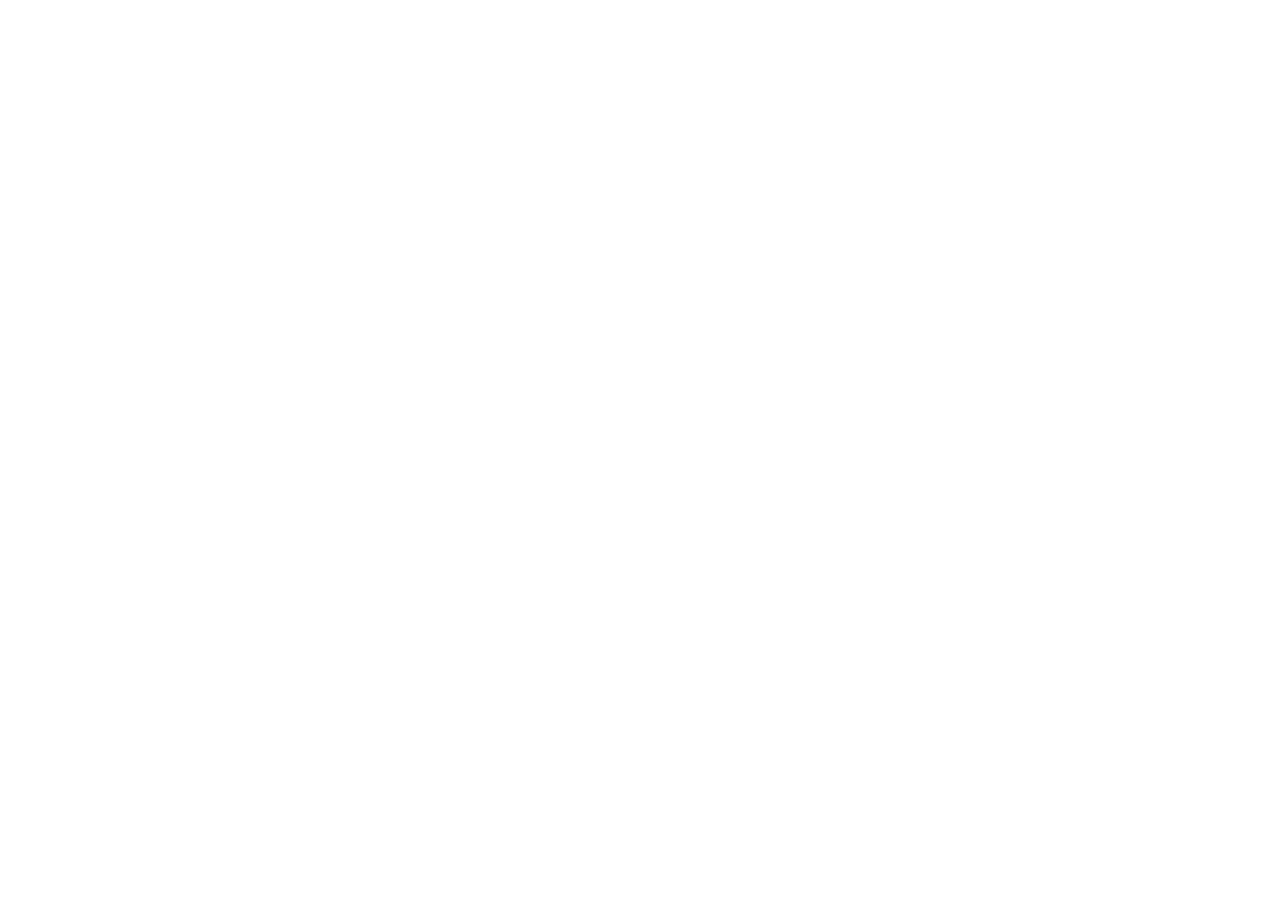
==== images/rings.html @ 184e748f "second commit" ====
<!DOCTYPE html>
<html lang="en">
<head>
  <meta charset="UTF-8">
  <meta http-equiv="X-UA-Compatible" content="IE=edge">
  <meta name="viewport" content="width=device-width, initial-scale=1.0">
  <title>HIMI's-RINGS</title>
</head>
<body>
  <section id="showcase">

  </section>
</body>
</html>
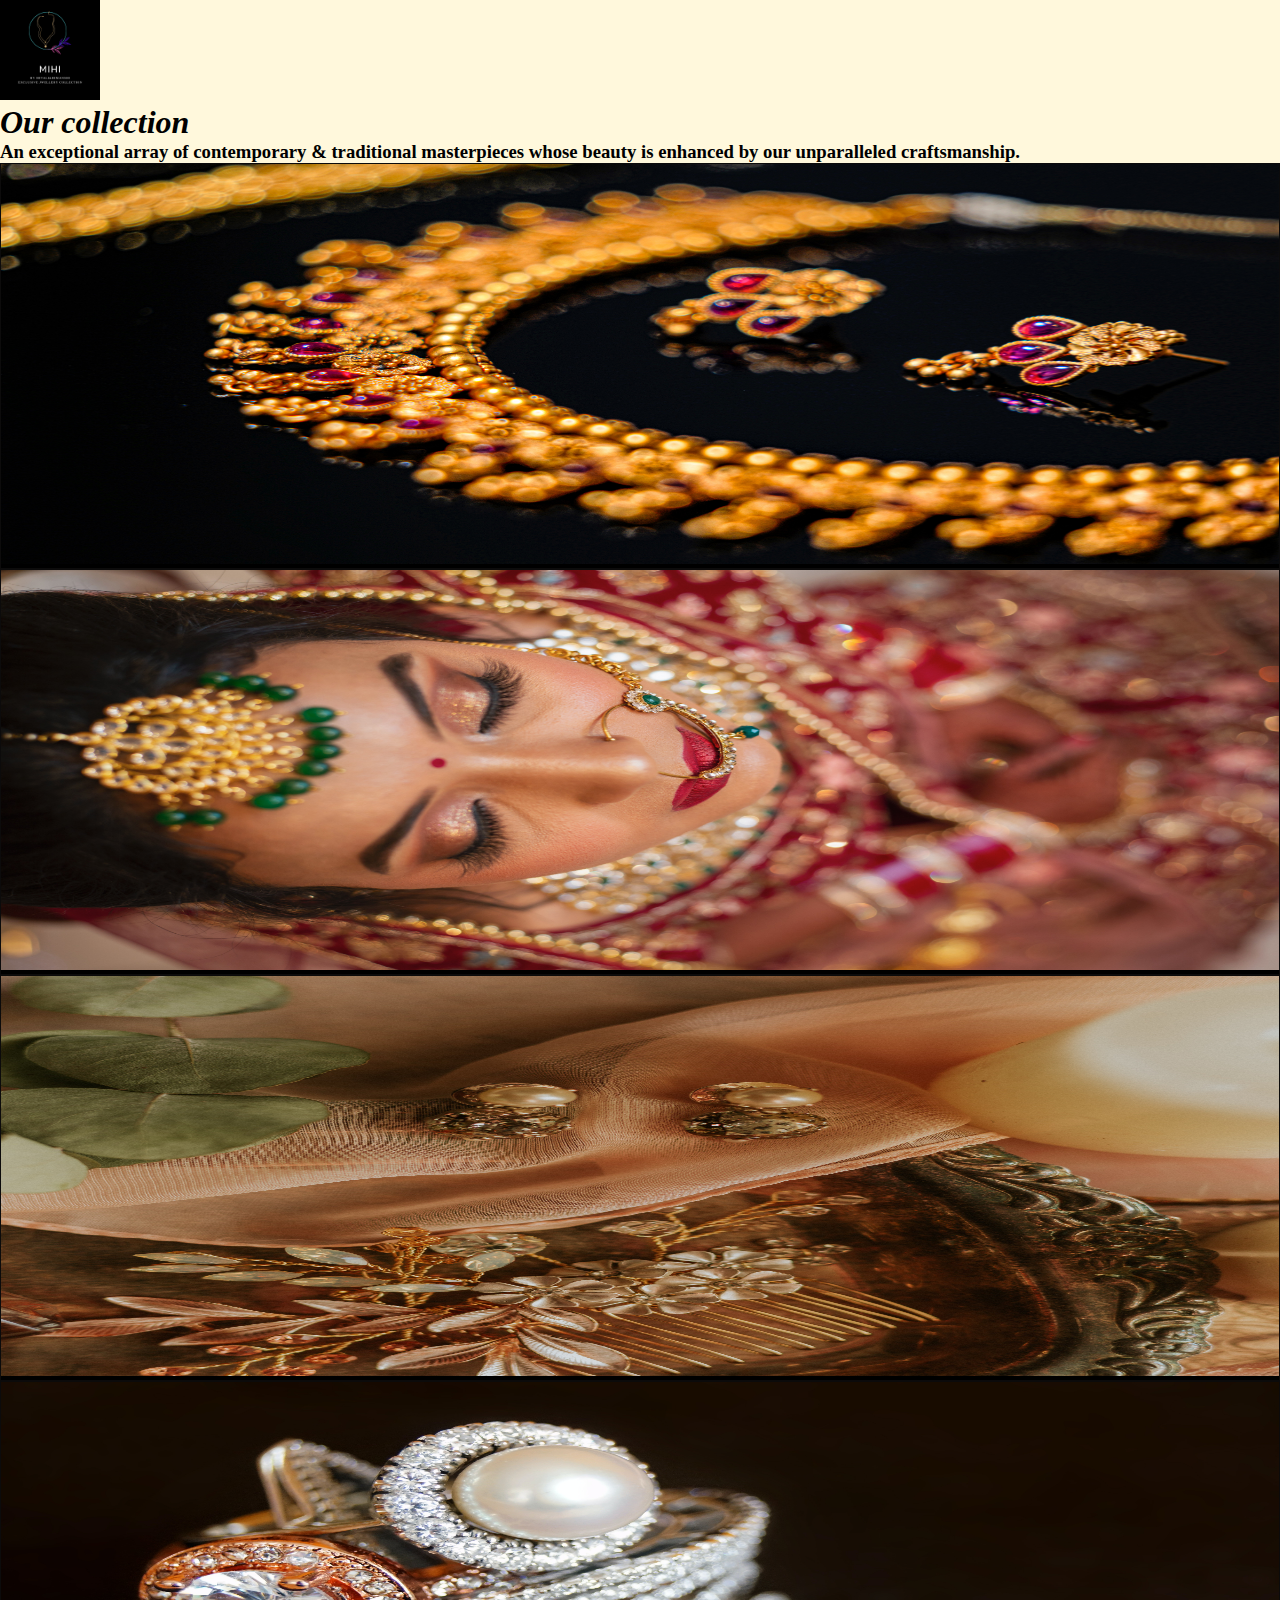
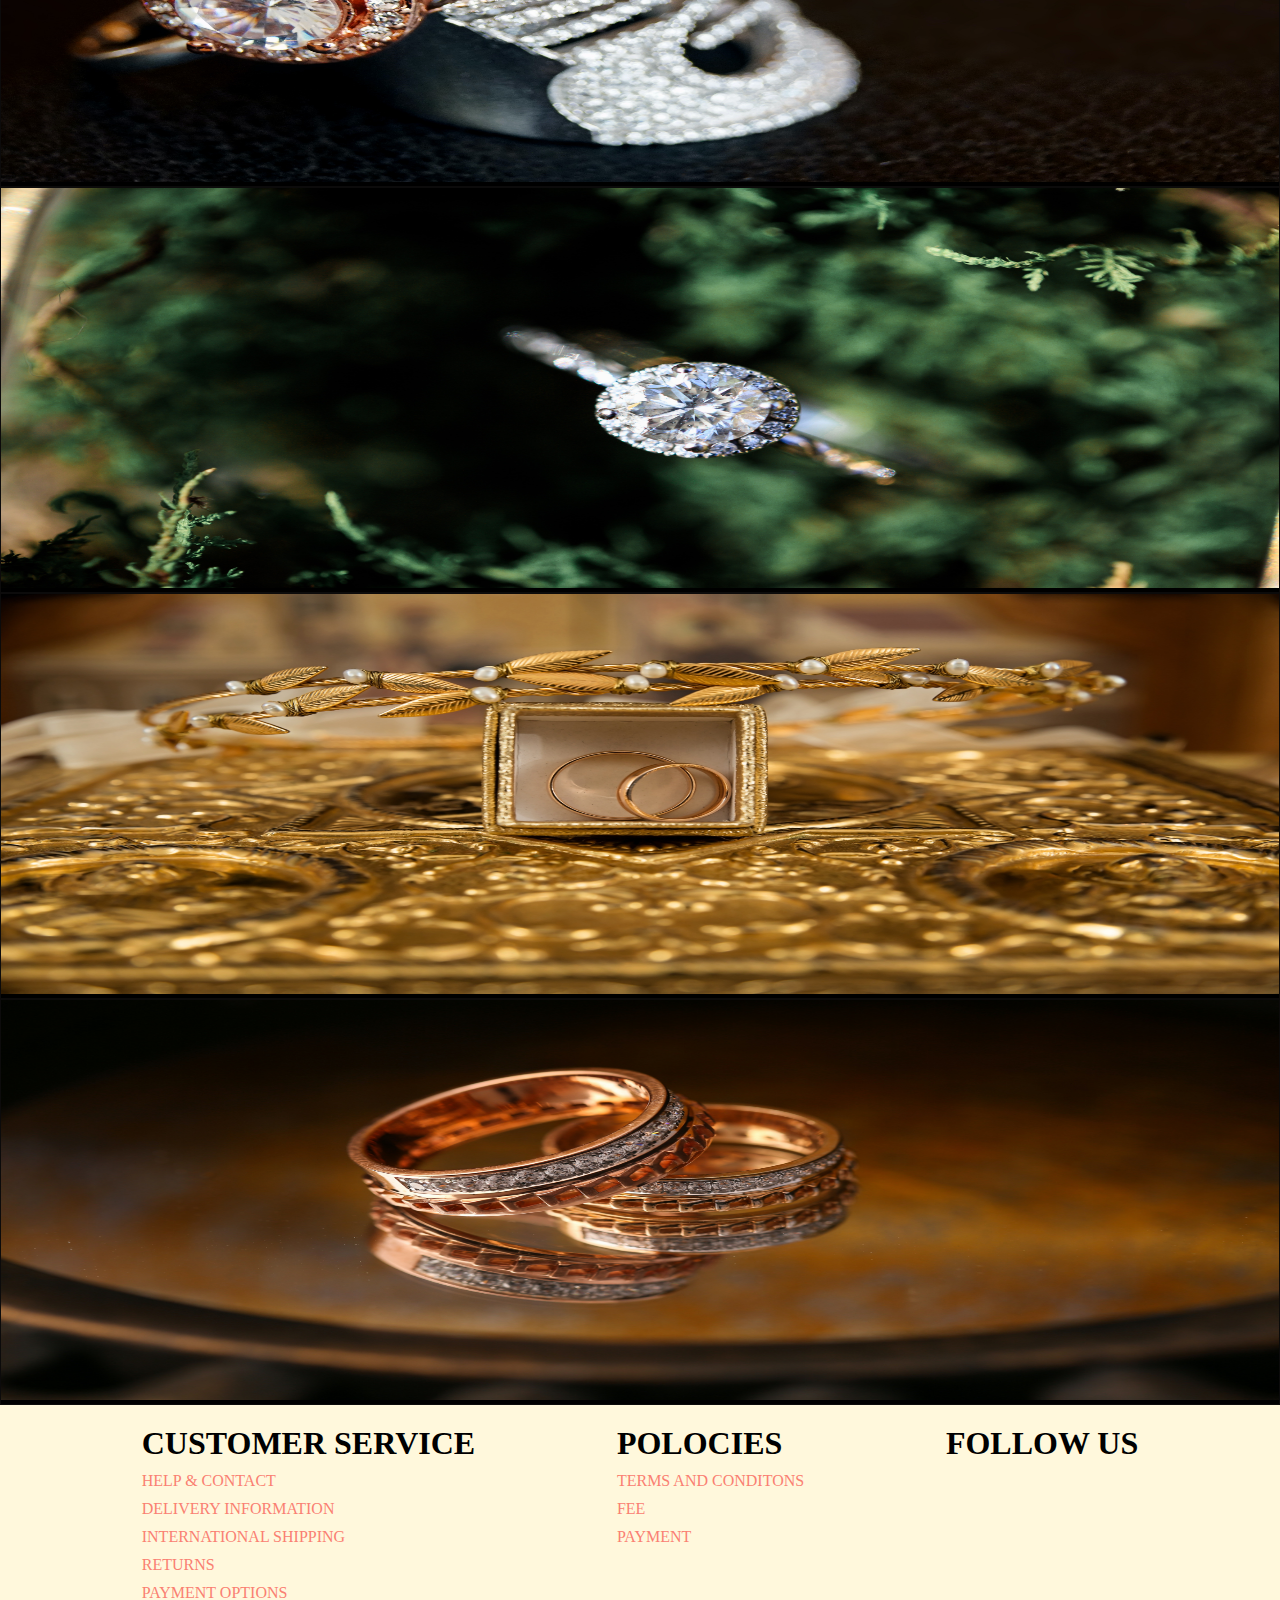
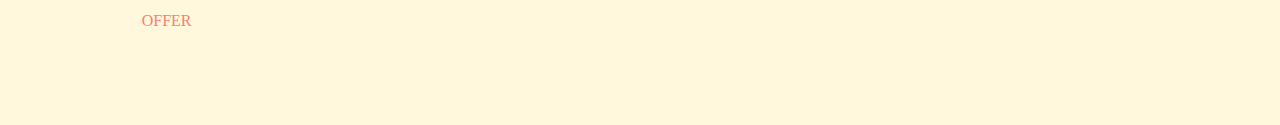
==== commit bee9bb41: "added grids" ====
--- a/images/rings.html
+++ b/images/rings.html
@@ -1,14 +1,154 @@
 <!DOCTYPE html>
 <html lang="en">
-<head>
-  <meta charset="UTF-8">
-  <meta http-equiv="X-UA-Compatible" content="IE=edge">
-  <meta name="viewport" content="width=device-width, initial-scale=1.0">
-  <title>HIMI's-RINGS</title>
-</head>
-<body>
-  <section id="showcase">
-
-  </section>
-</body>
-</html>+  <head>
+    <meta charset="UTF-8" />
+    <meta http-equiv="X-UA-Compatible" content="IE=edge" />
+    <meta name="viewport" content="width=device-width, initial-scale=1.0" />
+    <link
+      href="https://cdn.jsdelivr.net/npm/bootstrap@5.0.2/dist/css/bootstrap.min.css"
+      rel="stylesheet"
+      integrity="sha384-EVSTQN3/azprG1Anm3QDgpJLIm9Nao0Yz1ztcQTwFspd3yD65VohhpuuCOmLASjC"
+      crossorigin="anonymous"
+    />
+    <link rel="stylesheet" href="/images/style3.css">
+    <title>HIMI's-RINGS</title>
+  </head>
+  <header>
+    <nav class="navbar navbar-light bg-danger">
+      <div class="container-fluid">
+        <a class="navbar-brand" href="index.html">
+          <img
+            src="./logo.png"
+            alt=""
+            width="100px"
+            height="100px"
+            class="d-inline-block align-text-top rounded-circle"
+          />
+        </a>
+      </div>
+    </nav>
+  </header>
+  <body>
+    <section id="showcase" >
+      <div class="row d-flex justify-content-center text-center my-2">
+        <h1><i>Our collection</i></h1>
+        <h3 class="my-2">
+          An exceptional array of contemporary & traditional masterpieces whose
+          beauty is enhanced by our unparalleled craftsmanship.
+        </h3>
+      </div>
+      <div class="backs container">
+        <div class="row">
+          <div class="col-sm-8 px-0">
+            <div class="bags">
+              <img
+                src="/images/colr/pexels-vaibhav-nagare-5974504.jpg"
+                width="100%"
+                height="400px"
+                alt=""
+              />
+              <!-- <div class="title_bag">
+                GOLD
+              </div> -->
+            </div>
+          </div>
+          <div class="col-sm-4 px-0">
+            <div class="bags">
+              <img
+                src="/images/colr/pexels-dreamlens-production-5837666.jpg"
+                width="100%"
+                height="400px"
+                alt=""
+              />
+            </div>
+          </div>
+        </div>
+        <div class="row">
+          <div class="col-sm-4 px-0">
+            <div class="bags">
+              <img
+                src="/images/colr/pexels-lucas-mendes-4939296.jpg"
+                width="100%"
+                height="400px"
+                alt=""
+              />
+            </div>
+          </div>
+          <div class="col-sm-4 px-0">
+            <div class="bags">
+              <img
+                src="./colr/pexels-marta-branco-1395306.jpg"
+                width="100%"
+                height="400px"
+                alt=""
+              />
+            </div>
+          </div>
+          <div class="col-sm-4 px-0">
+            <div class="bags">
+              <img
+                src="./colr/pexels-michael-morse-5774953.jpg"
+                width="100%"
+                height="400px"
+                alt=""
+              />
+            </div>
+          </div>
+        </div>
+        <div class="row">
+          <div class="col-sm-4 px-0">
+            <div class="bags">
+              <img
+                src="./colr/pexels-pixabay-248077.jpg"
+                width="100%"
+                height="400px"
+                alt=""
+              />
+            </div>
+          </div>
+          <div class="col-sm-8 px-0">
+            <div class="bags">
+              <img
+                src="./colr/pexels-the-glorious-studio-5737277.jpg"
+                width="100%"
+                height="400px"
+                alt=""
+              />
+            </div>
+          </div>
+        </div>
+      </div>
+    </section>
+  </body>
+  <footer>
+    <section id="footer" class="bg-danger mt-5">
+      <div class="foot1 my-2">
+        <h1>CUSTOMER SERVICE</h1>
+        <ul>
+          <li> <a href="#">HELP & CONTACT</a> </li>
+          <li><a href="#">DELIVERY INFORMATION</a> </li>
+          <li> <a href="#">INTERNATIONAL SHIPPING</a></li>
+          <li> <a href="#">RETURNS</a></li>
+          <li> <a href="#">PAYMENT OPTIONS</a></li>
+          <li> <a href="#">OFFER</a></li>
+        </ul>
+      </div>
+      <div class="foot1 my-2">
+        <h1>POLOCIES</h1>
+        <ul>
+          <li>TERMS AND CONDITONS</li>
+          <li>FEE</li>
+          <li>PAYMENT</li>
+        </ul>
+      </div>
+      <div class="foot1 my-2">
+       <h1>FOLLOW US </h1> 
+        <ul>
+          <li></li>
+          <li></li>
+          <li></li>
+        </ul>
+      </div>
+    </section>
+    </footer>
+</html>
--- a/images/style3.css
+++ b/images/style3.css
@@ -0,0 +1,71 @@
+* {
+  margin: 0px;
+  padding: 0px;
+  box-sizing: border-box;
+}
+body {
+  background-color: cornsilk;
+}
+
+.back {
+  border: 1px solid rgb(107, 230, 199);
+  padding: 0px;
+}
+img {
+  padding: 0%;
+  margin: 0%;
+}
+.title_bag {
+  color: white;
+  position: absolute;
+  top: 47%;
+  bottom: -40%;
+  left: 30%;
+  /* background: blue; */
+  height: auto;
+}
+
+.bags {
+  display: block;
+  border: 1px solid rgb(12, 11, 11);
+  background: #000;
+  overflow: hidden;
+}
+
+.bags img {
+  transition: all 0.7s ease;
+}
+
+
+#footer{
+  display: flex;
+  justify-content: space-evenly;
+  align-items: flex-start;
+  min-height:300px;
+  width: 100%;
+  margin-top: 20px;
+  font: bold;
+  color: black;
+  
+  
+}
+
+.foot1 ul li {
+  list-style: none;
+  margin-top:  10px;
+  color:salmon;
+  /* margin-right: 40px; */
+}
+
+.foot1{
+  
+  display: flex;
+  flex-direction: column;
+  justify-content: center;
+  /* align-items: center; */
+}
+
+a {
+  text-decoration: none;
+  color: salmon;
+}
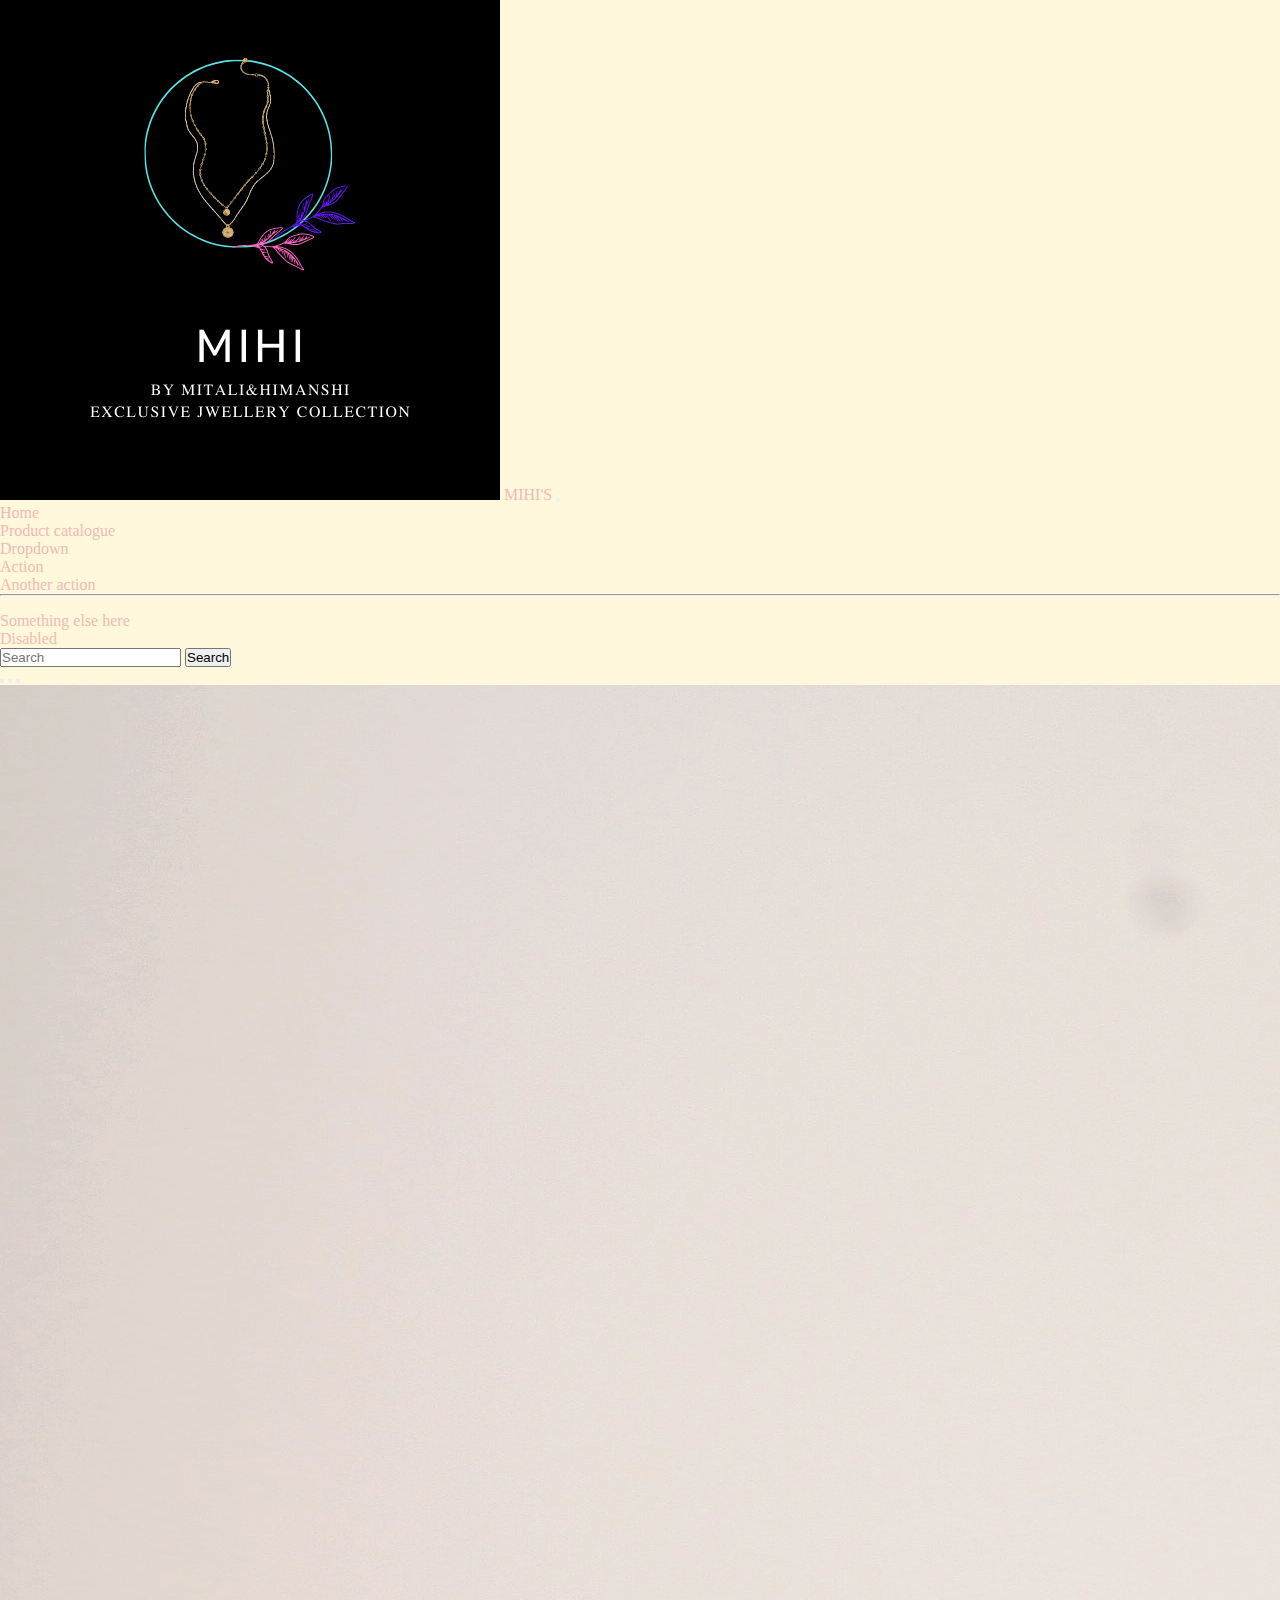
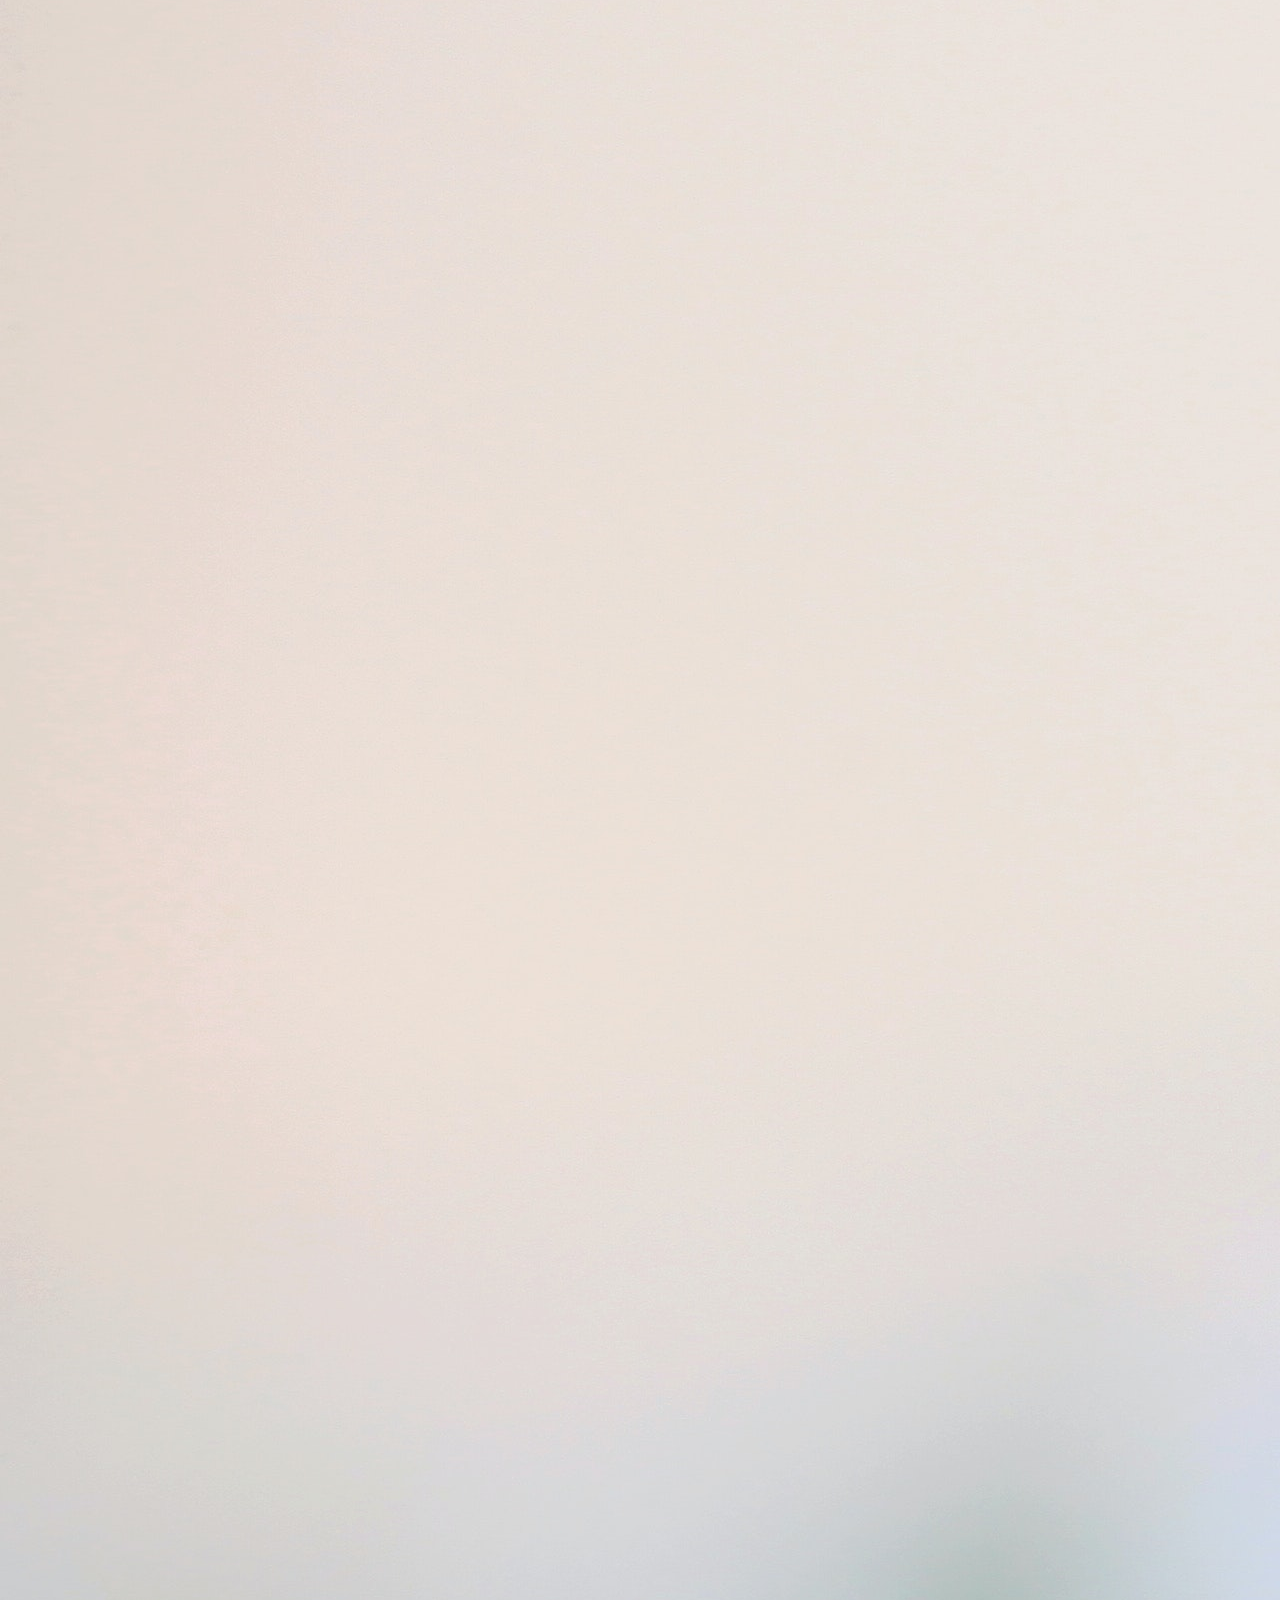
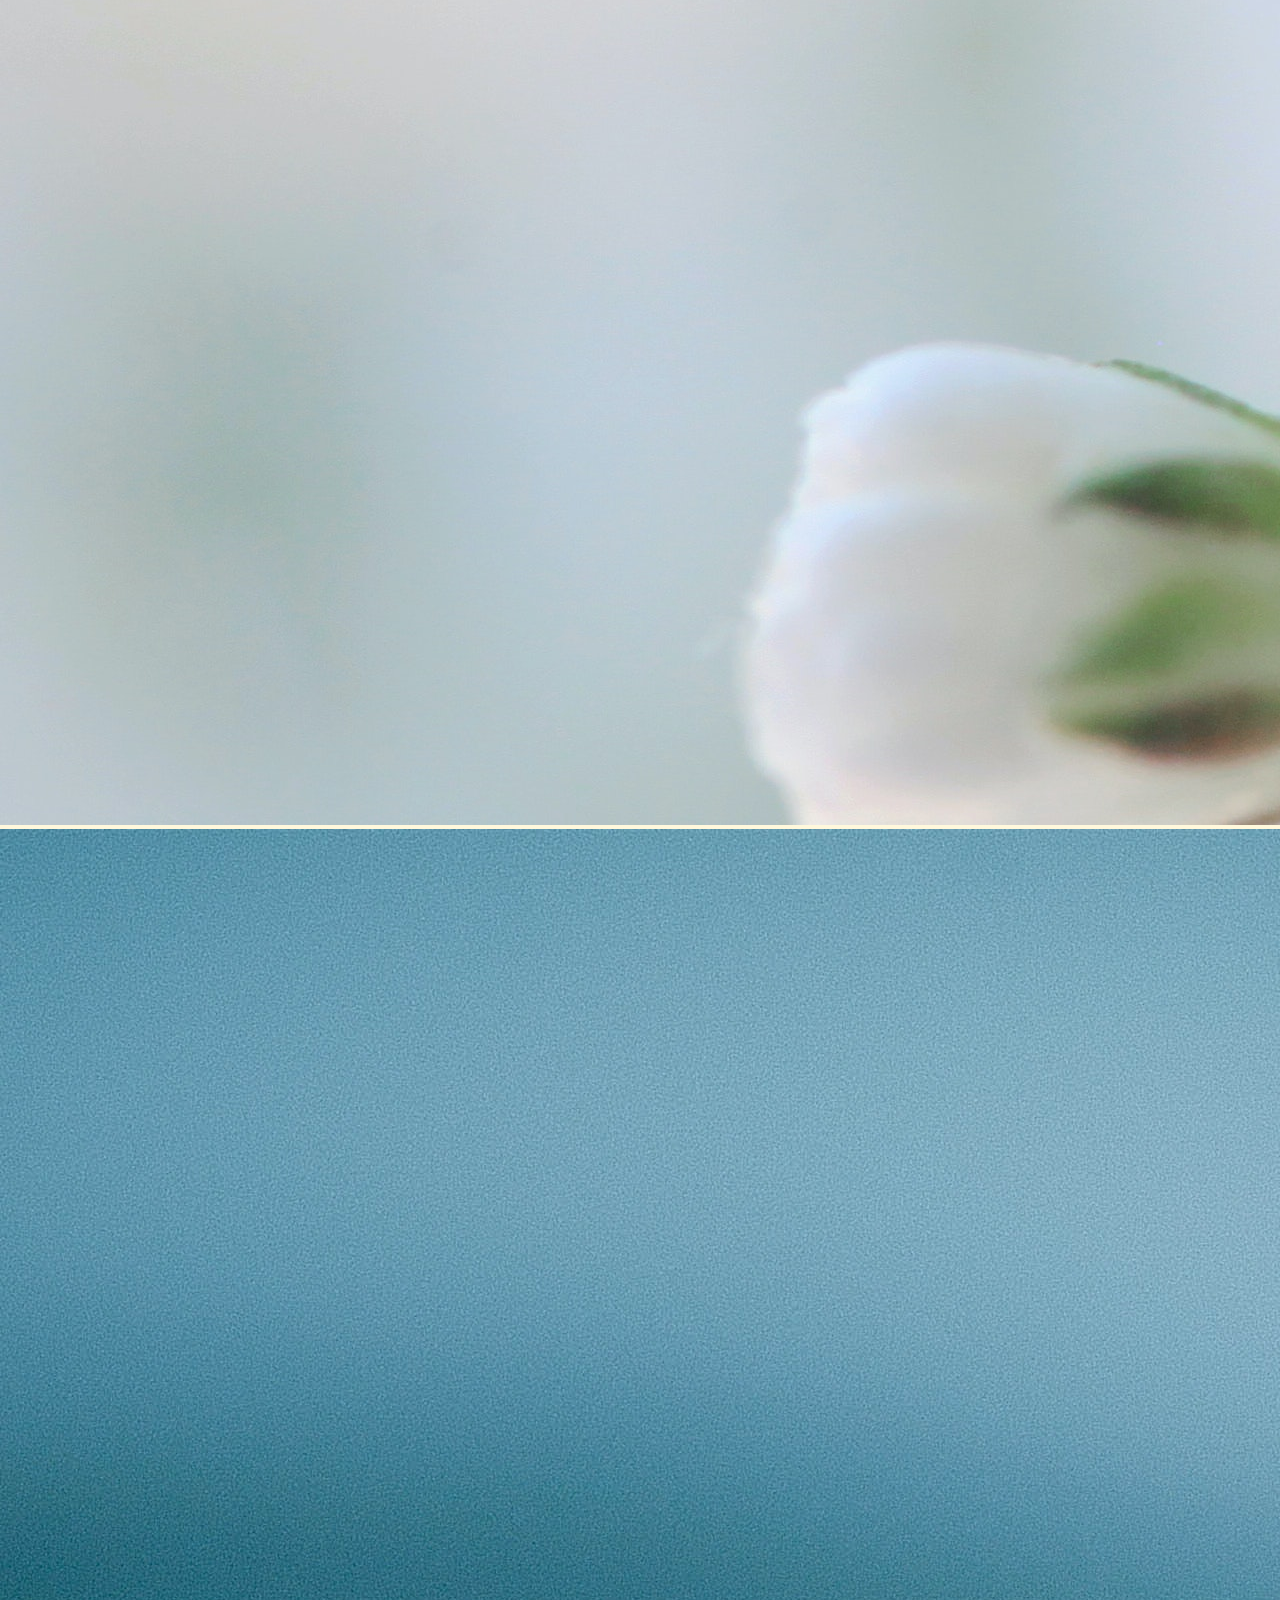
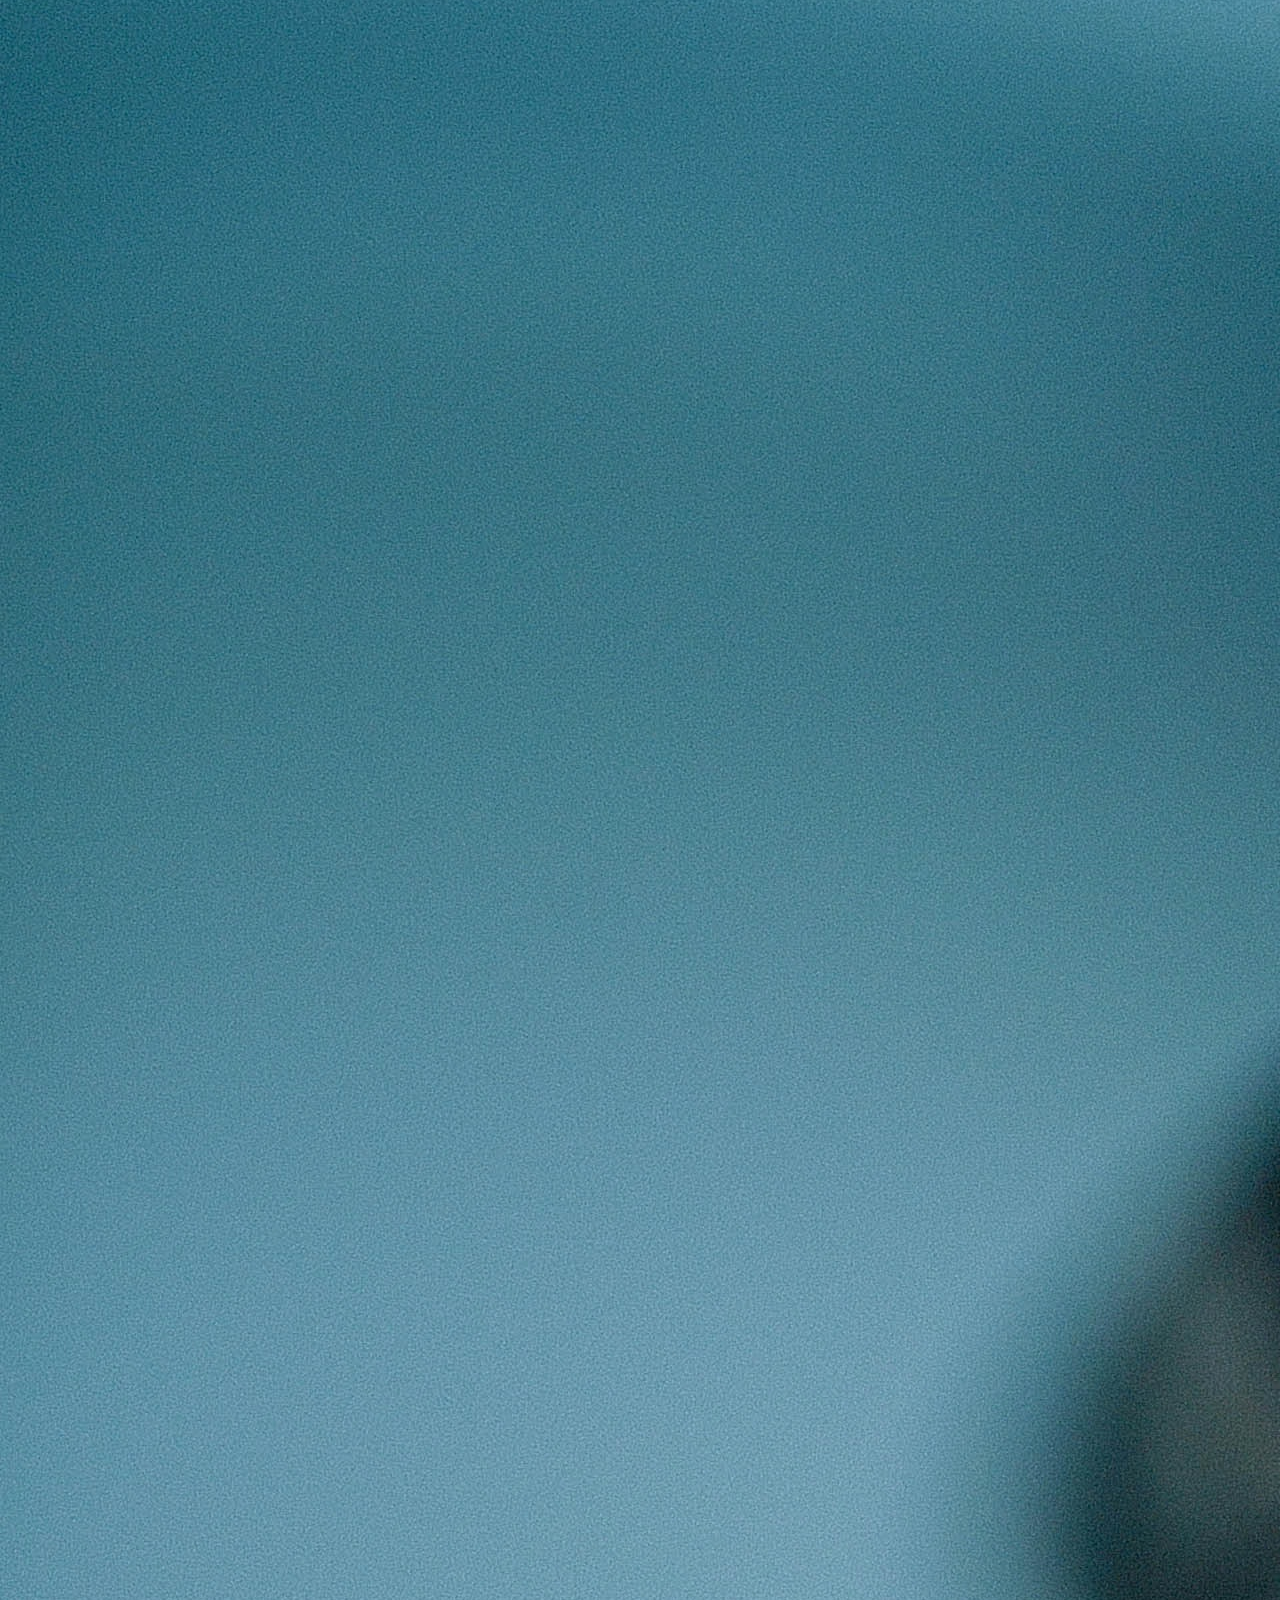
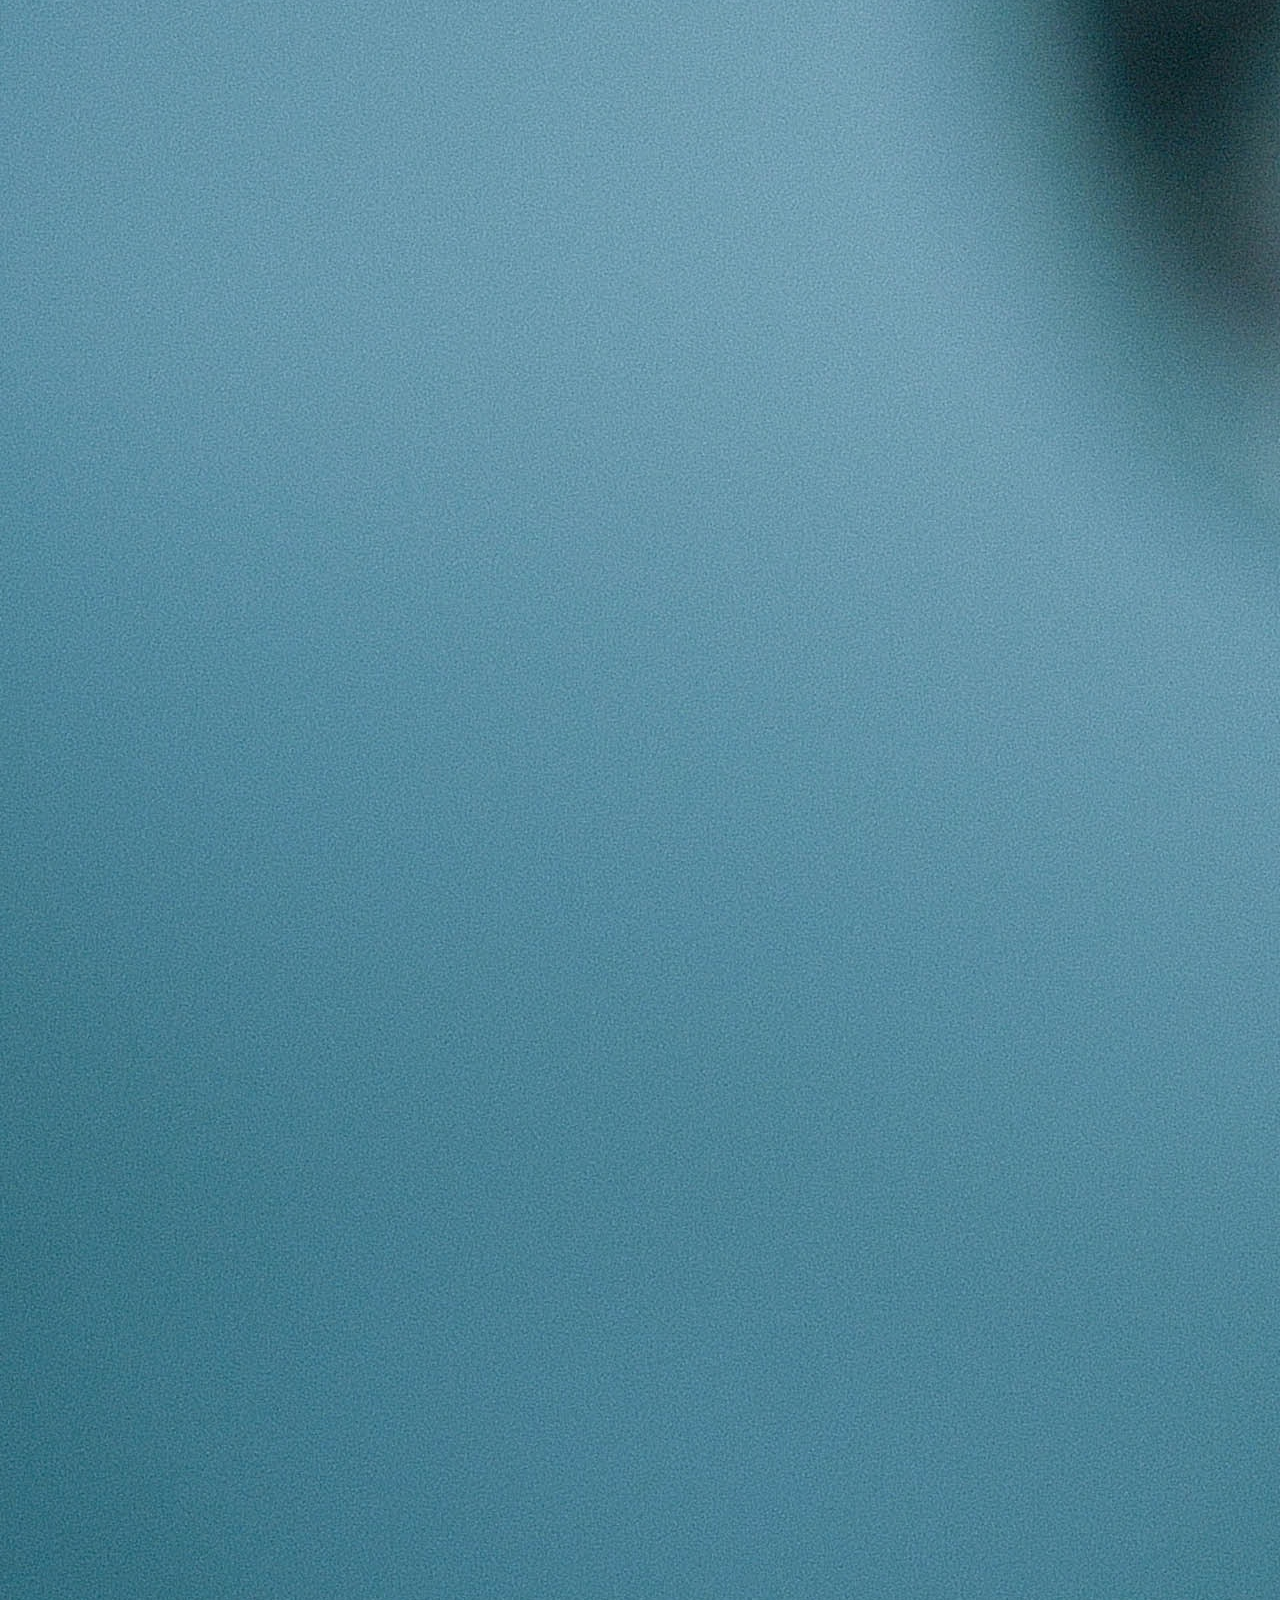
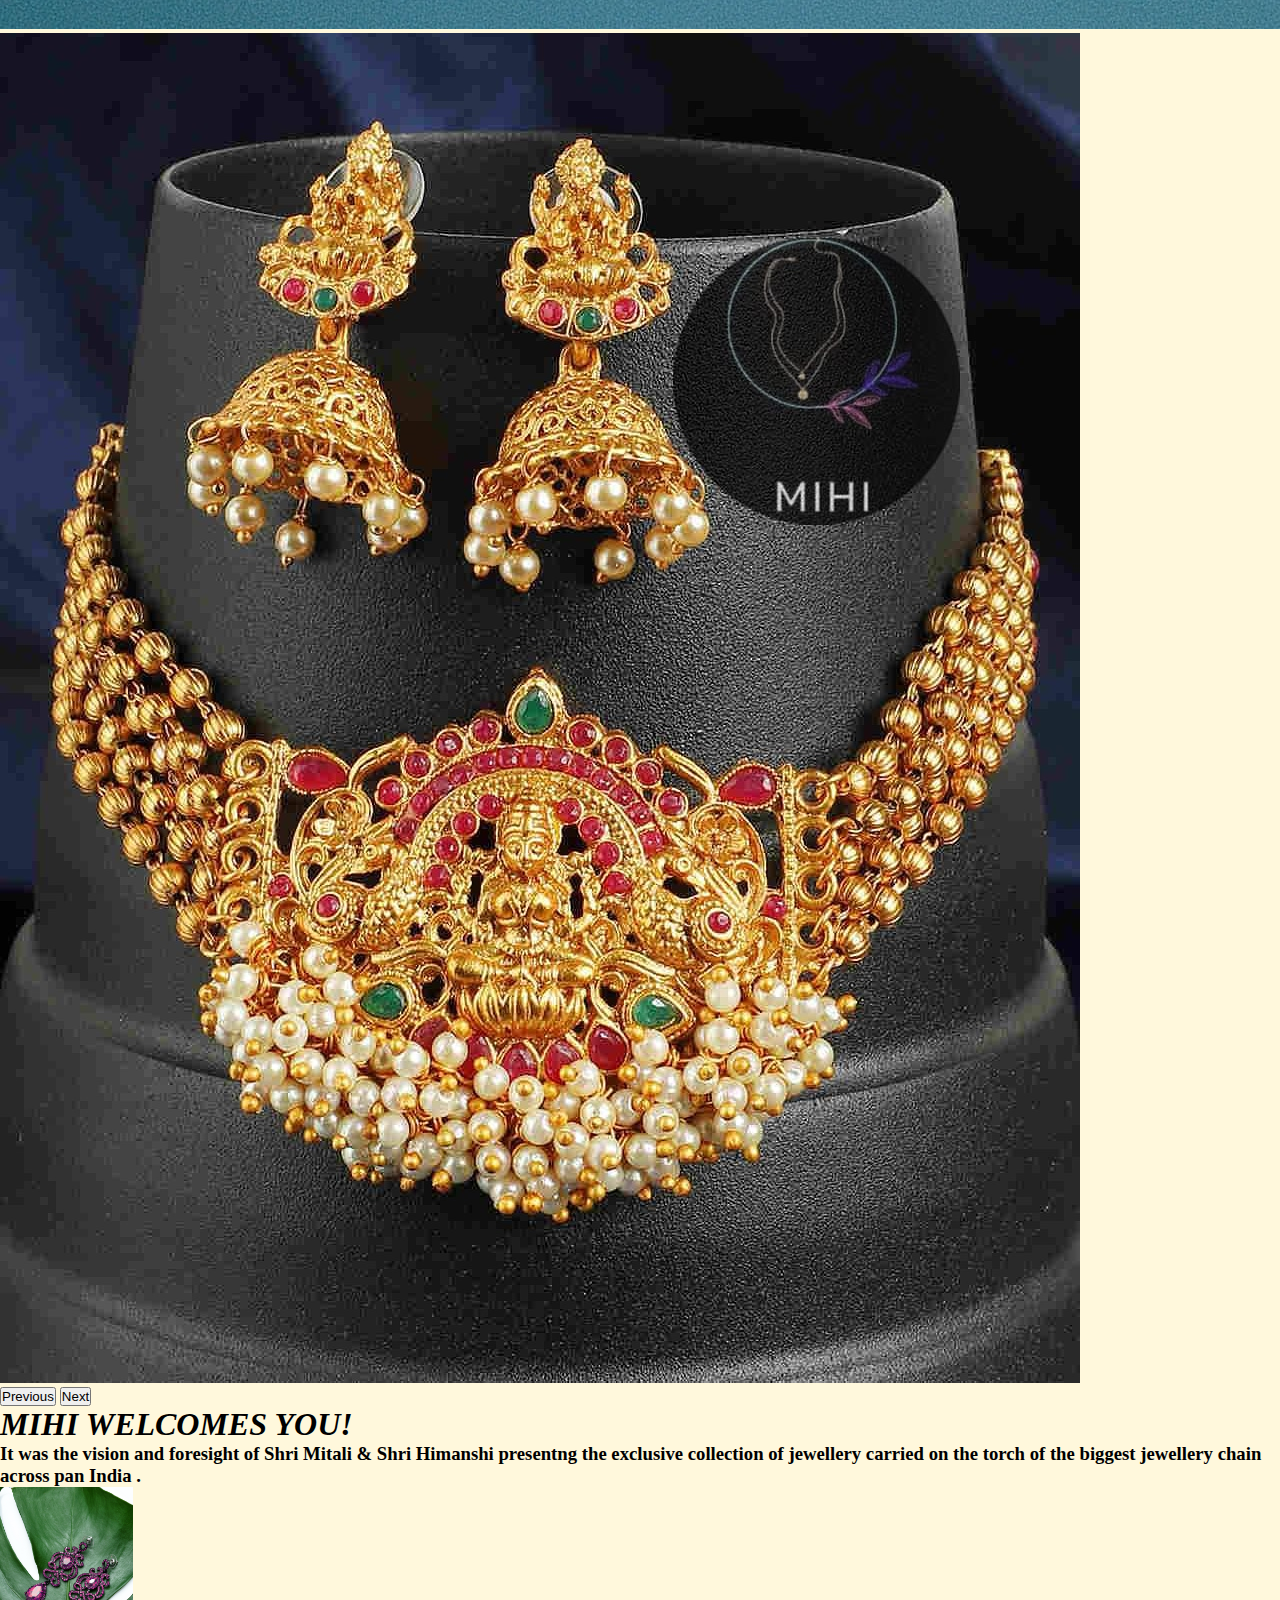
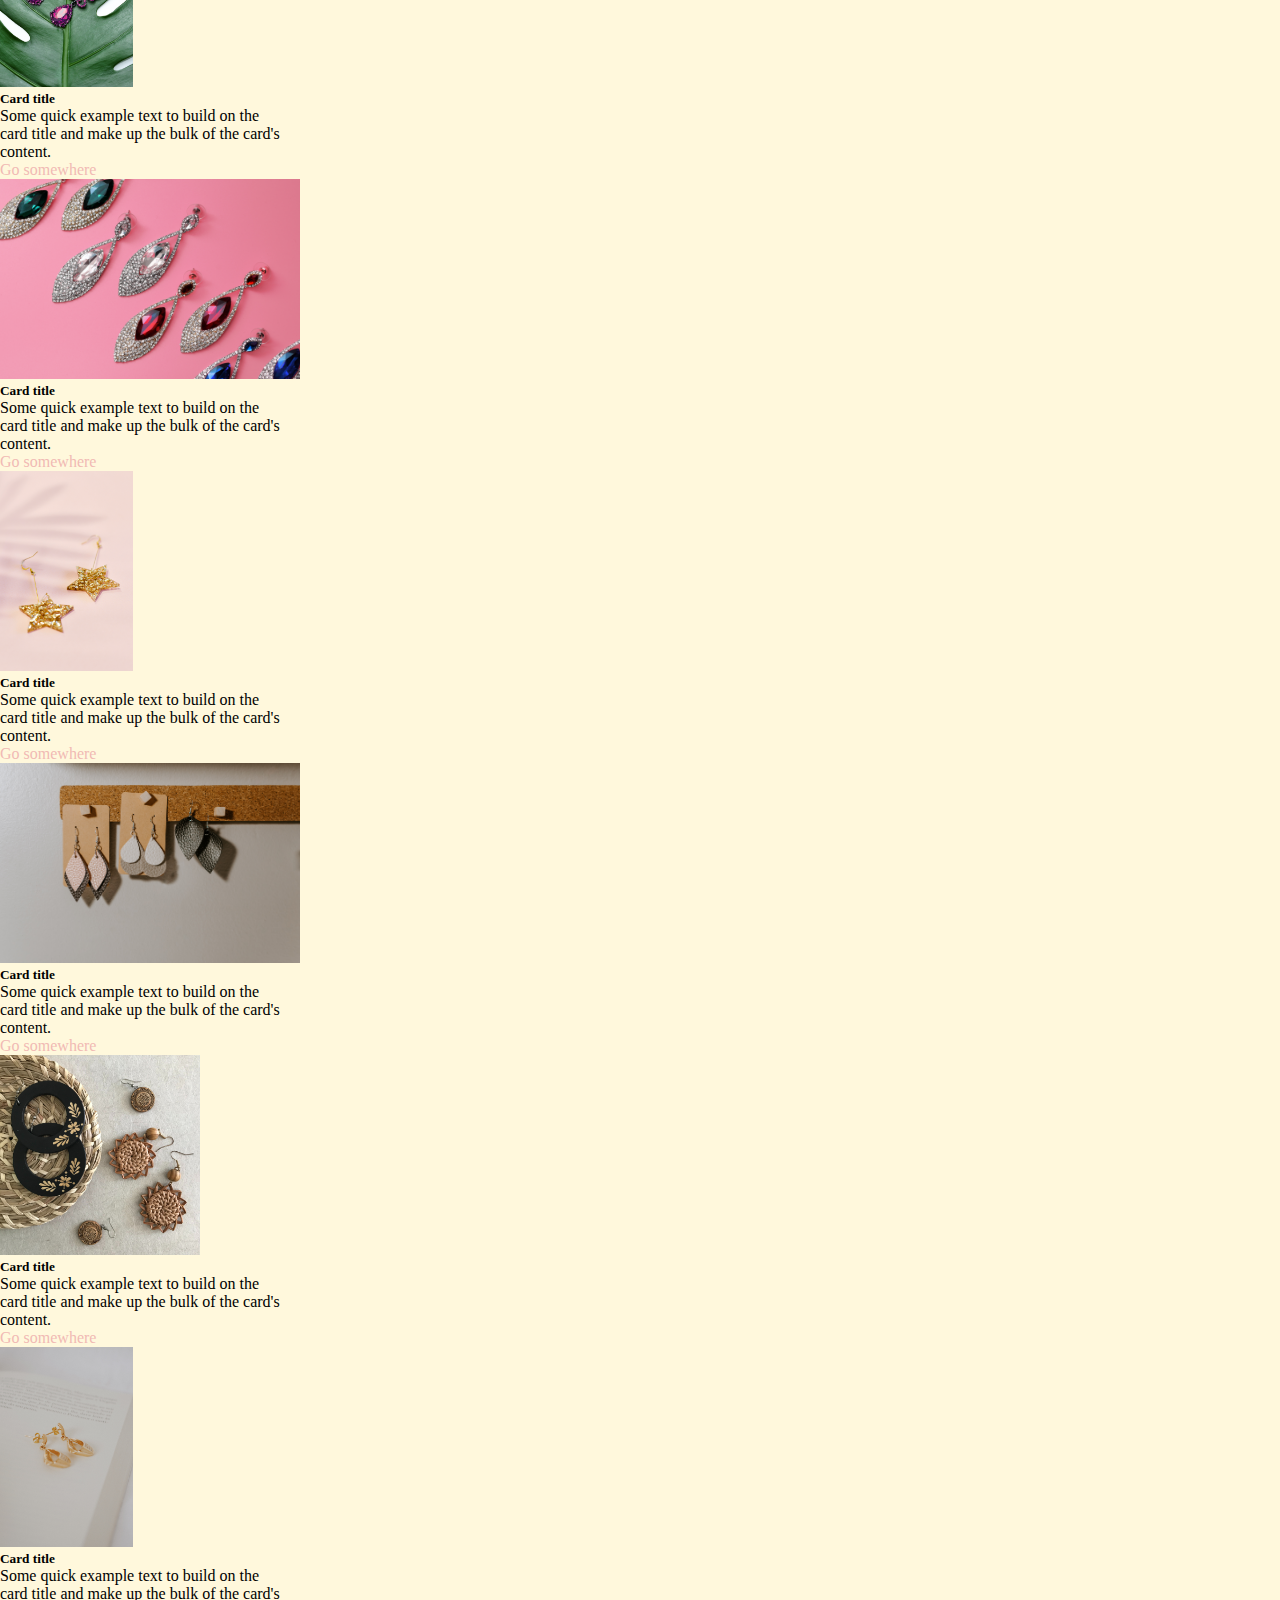
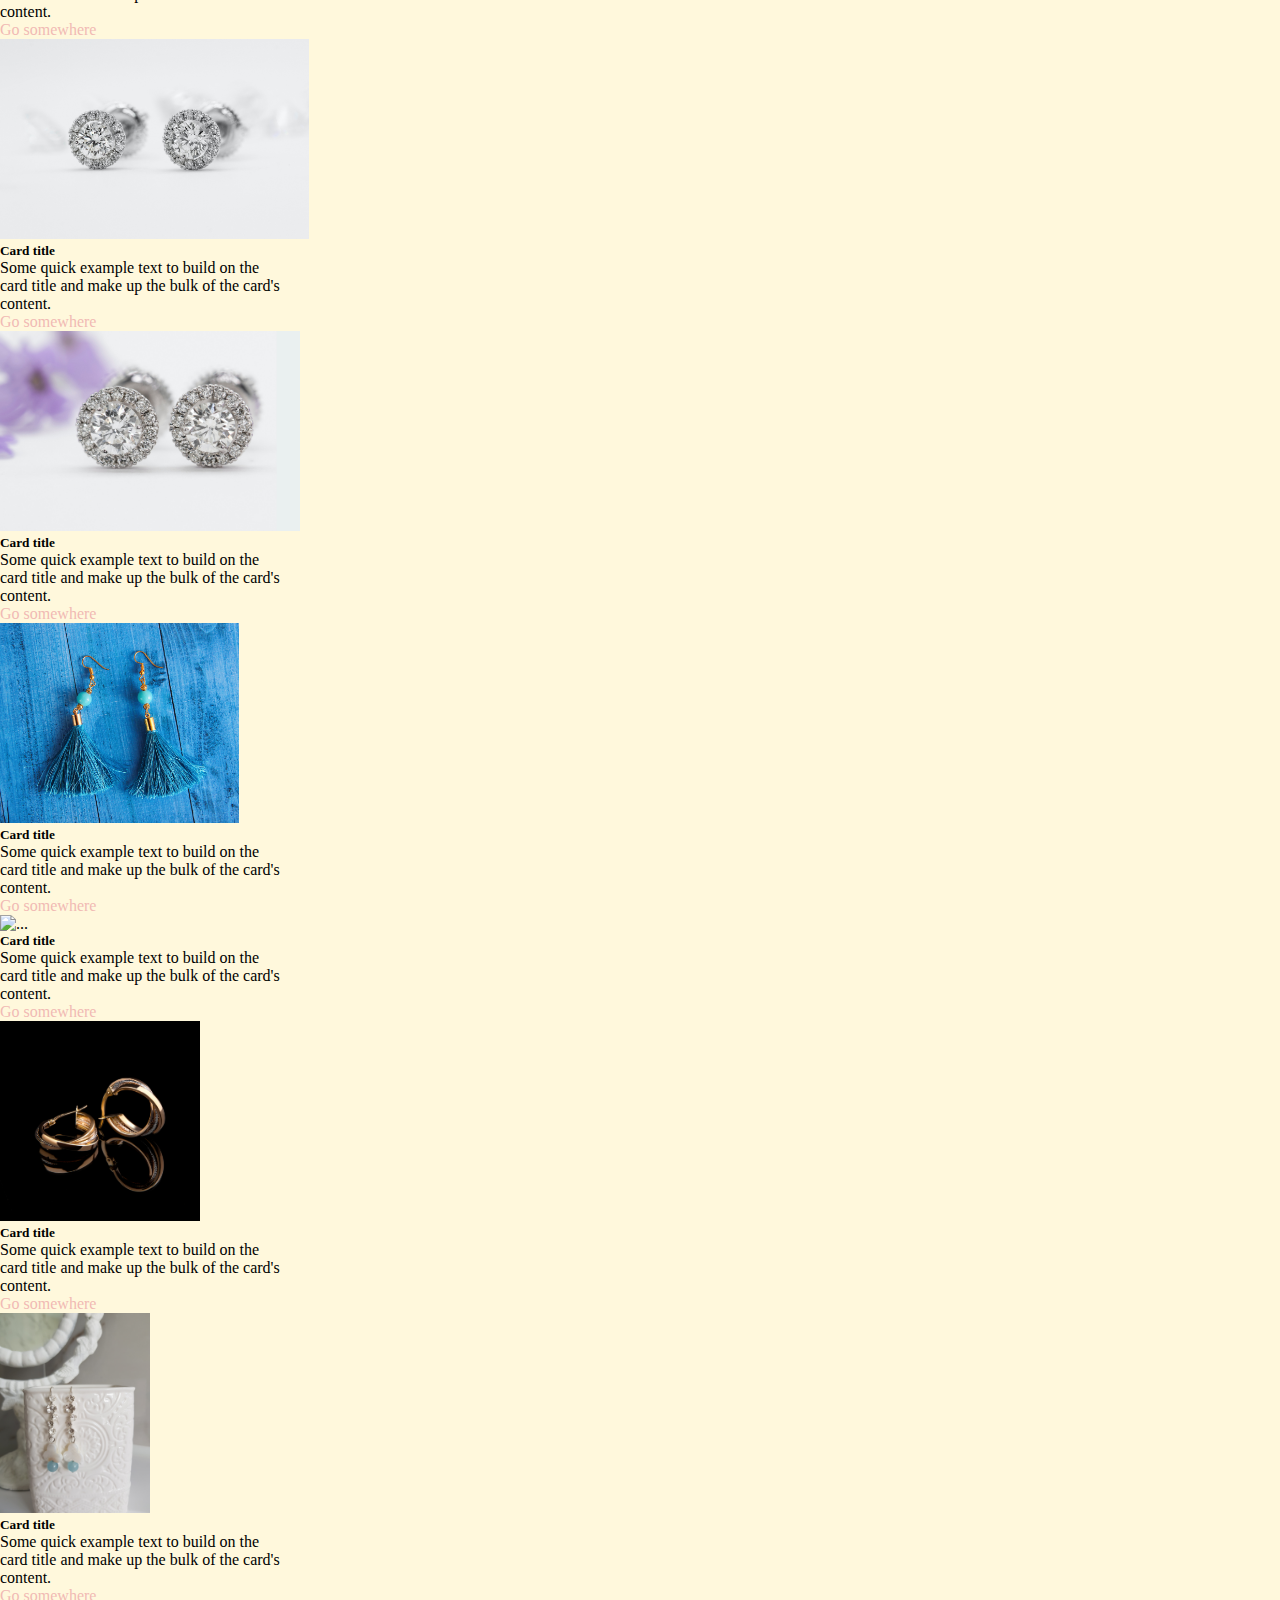
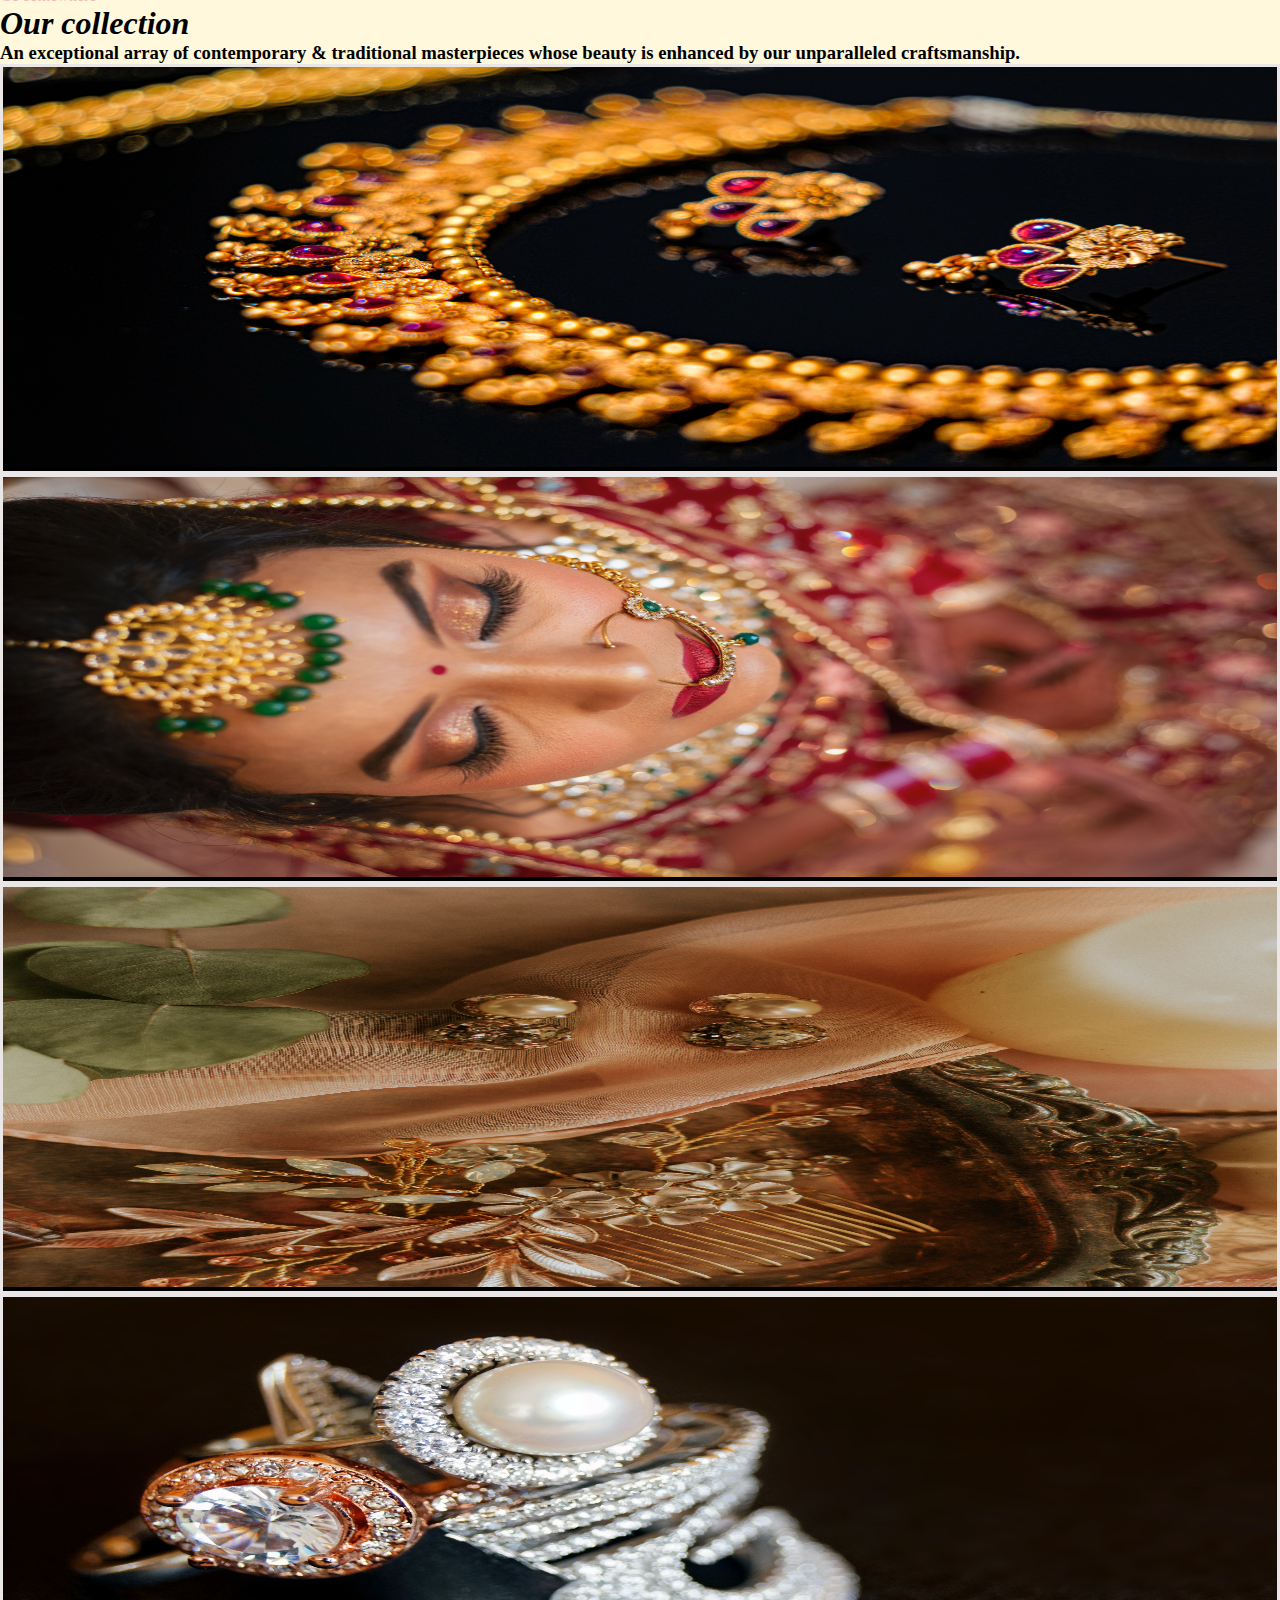
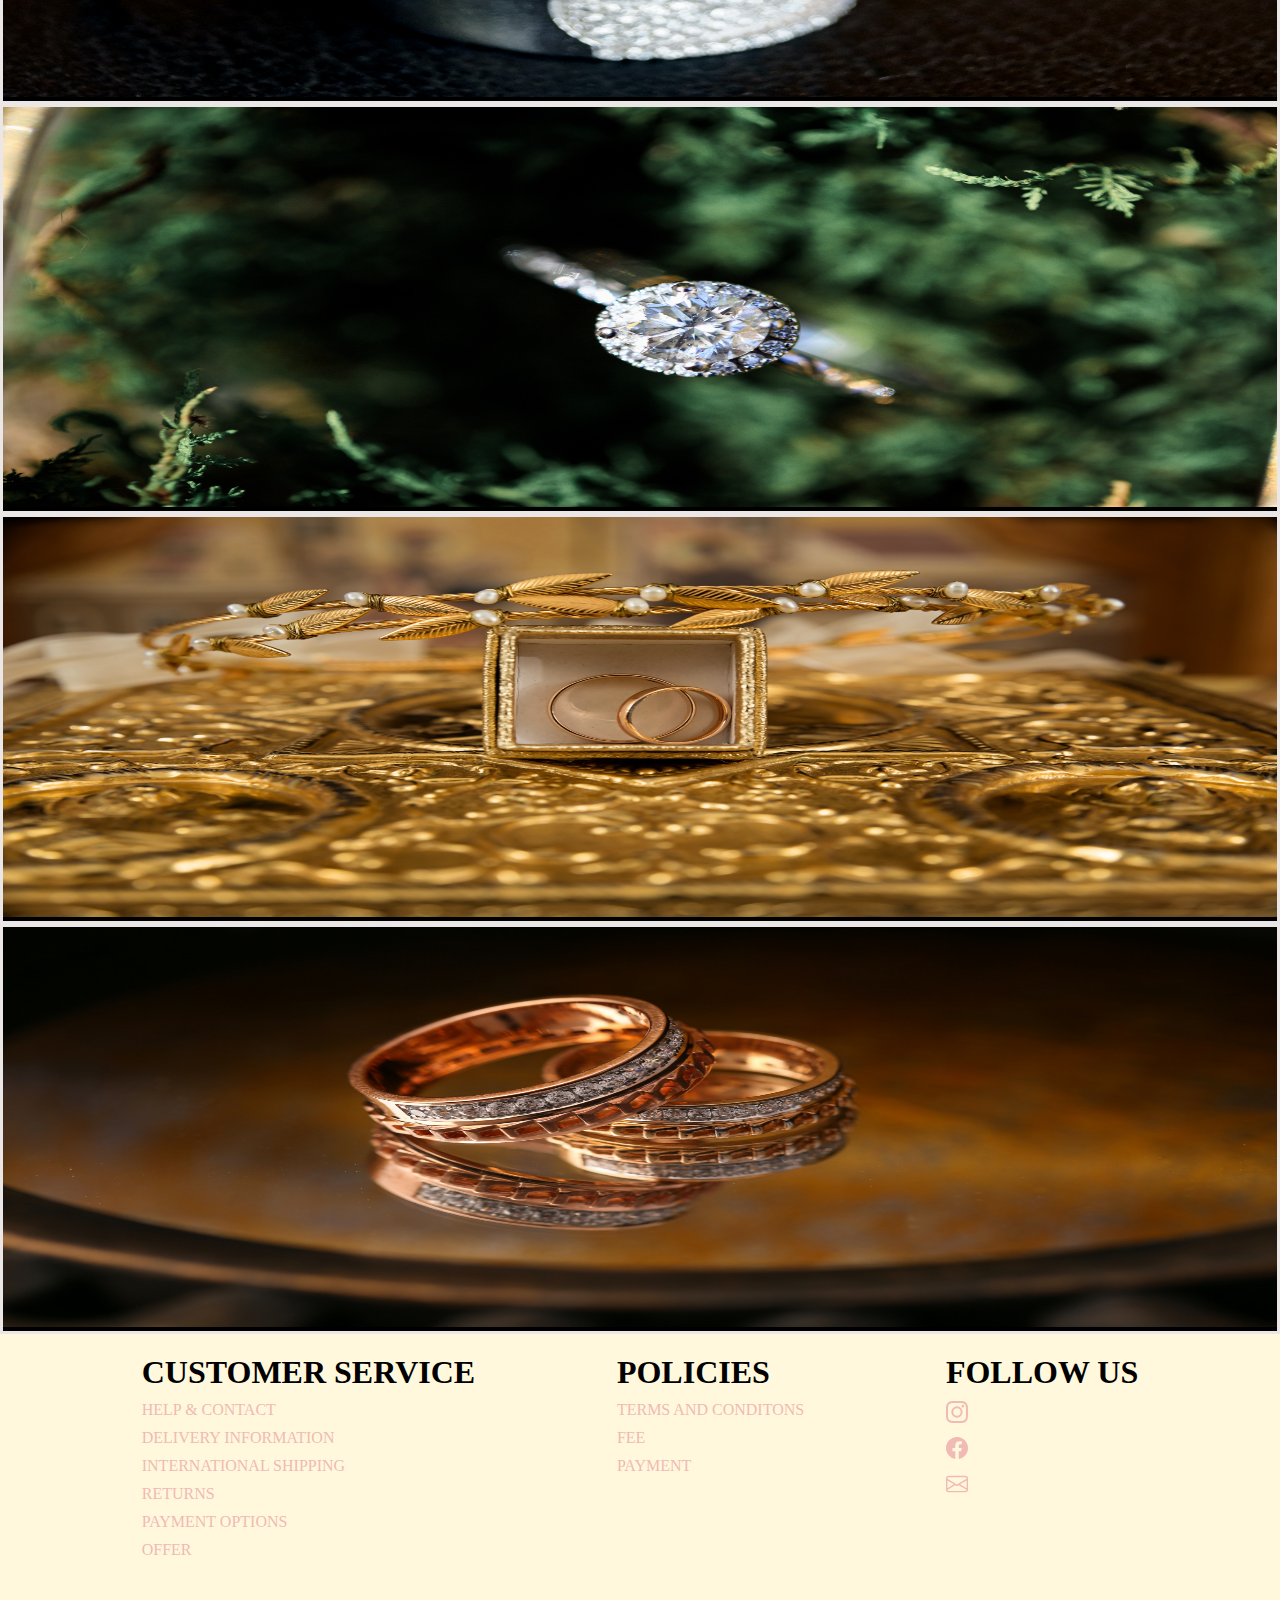
==== commit cc32bcdd: "added the scale" ====
--- a/images/rings.html
+++ b/images/rings.html
@@ -14,25 +14,334 @@
     <title>HIMI's-RINGS</title>
   </head>
   <header>
-    <nav class="navbar navbar-light bg-danger">
-      <div class="container-fluid">
-        <a class="navbar-brand" href="index.html">
-          <img
-            src="./logo.png"
-            alt=""
-            width="100px"
-            height="100px"
-            class="d-inline-block align-text-top rounded-circle"
-          />
-        </a>
-      </div>
-    </nav>
+    <section>
+      <nav class="navbar sticky-top navbar-dark bg-danger navbar-expand-lg">
+        <div class="container-fluid">
+          <img src="/images/logo.png" class="rounded-circle border border-info"
+          alt="">
+          <a class="navbar-brand" href="#">MIHI'S</a>
+          <button class="navbar-toggler" type="button" data-bs-toggle="collapse" data-bs-target="#navbarSupportedContent" aria-controls="navbarSupportedContent" aria-expanded="false" aria-label="Toggle navigation">
+            <span class="navbar-toggler-icon">
+
+            </span>
+          </button>
+          <div class="collapse navbar-collapse" id="navbarSupportedContent">
+            <ul class="navbar-nav me-auto mb-2 mb-lg-0">
+              <li class="nav-item">
+                <a class="nav-link active" aria-current="page" href="#">Home</a>
+              </li>
+              <li class="nav-item">
+                <a class="nav-link " href="">Product catalogue</a>
+              </li>
+              <li class="nav-item dropdown">
+                <a class="nav-link dropdown-toggle" href="#" id="navbarDropdown" role="button" data-bs-toggle="dropdown" aria-expanded="false">
+                  Dropdown
+                </a>
+                <ul class="dropdown-menu" aria-labelledby="navbarDropdown">
+                  <li><a class="dropdown-item" href="#">Action</a></li>
+                  <li><a class="dropdown-item" href="#">Another action</a></li>
+                  <li><hr class="dropdown-divider"></li>
+                  <li><a class="dropdown-item" href="#">Something else here</a></li>
+                </ul>
+              </li>
+              <li class="nav-item">
+                <a class="nav-link disabled" href="#" tabindex="-1" aria-disabled="true">Disabled</a>
+              </li>
+            </ul>
+            <form class="d-flex">
+              <input class="form-control me-2" type="search" placeholder="Search" aria-label="Search">
+              <button class="btn btn-outline-success" type="submit">Search</button>
+            </form>
+          </div>
+        </div>
+      </nav>
+    </section>
   </header>
   <body>
+    <section class="top">
+      <div id="carouselExampleIndicators" class="carousel slide" data-bs-ride="carousel">
+        <div class="carousel-indicators">
+          <button type="button" data-bs-target="#carouselExampleIndicators" data-bs-slide-to="0" class="active" aria-current="true" aria-label="Slide 1"></button>
+          <button type="button" data-bs-target="#carouselExampleIndicators" data-bs-slide-to="1" aria-label="Slide 2"></button>
+          <button type="button" data-bs-target="#carouselExampleIndicators" data-bs-slide-to="2" aria-label="Slide 3"></button>
+        </div>
+        <div class="carousel-inner">
+          <div class="carousel-item active">
+            <img src="/images/mainbg.jpg" class="d-block w-100" alt="...">
+          </div>
+          <div class="carousel-item">
+            <img src="/images/mainbg2.jpg" class="d-block w-100" alt="...">
+          </div>
+          <div class="carousel-item">
+            <img src="/images/nec (1).jpg" class="d-block w-100" alt="...">
+          </div>
+        </div>
+        <button class="carousel-control-prev" type="button" data-bs-target="#carouselExampleIndicators" data-bs-slide="prev">
+          <span class="carousel-control-prev-icon" aria-hidden="true"></span>
+          <span class="visually-hidden">Previous</span>
+        </button>
+        <button class="carousel-control-next" type="button" data-bs-target="#carouselExampleIndicators" data-bs-slide="next">
+          <span class="carousel-control-next-icon" aria-hidden="true"></span>
+          <span class="visually-hidden">Next</span>
+        </button>
+      </div>
+
+    </section>
+
+    <section class="mid-sec">
+      <div class="row d-flex justify-content-center text-center my-2">
+        <h1 class="my-3"><i>MIHI WELCOMES YOU!</i></h1>
+        <h3 class="my-2">
+          It was the vision and foresight of Shri Mitali & Shri Himanshi presentng the exclusive collection of jewellery
+          carried on the torch of the biggest jewellery chain across pan India .
+        </h3>
+      </div>
+    </section>
+
+    <section id="grids-item" class="container my-4">
+      <div class="row my-5 ">
+        <div class="col-sm-4 big2">
+          <div class="card " style="width: 18rem">
+            <img 
+              src="/earrings/1 (1).jpg"
+              height="200px"
+              class="card-img-top "
+              alt="..."
+            />
+            <div class="card-body">
+              <h5 class="card-title">Card title</h5>
+              <p class="card-text">
+                Some quick example text to build on the card title and make up
+                the bulk of the card's content.
+              </p>
+              <a href="#" class="btn btn-primary">Go somewhere</a>
+            </div>
+          </div>
+        </div>
+
+        <div class="col-sm-4 big2">
+          <div class="card " style="width: 18rem">
+            <img 
+              src="/earrings/1 (2).jpg"
+              height="200px"
+              class="card-img-top "
+              alt="..."
+            />
+            <div class="card-body">
+              <h5 class="card-title">Card title</h5>
+              <p class="card-text">
+                Some quick example text to build on the card title and make up
+                the bulk of the card's content.
+              </p>
+              <a href="#" class="btn btn-primary">Go somewhere</a>
+            </div>
+          </div>
+        </div>
+
+        <div class="col-sm-4 big2">
+          <div class="card" style="width: 18rem">
+            <img
+              src="/earrings/1 (3).jpg"
+              height="200px"
+              class="card-img-top"
+              alt="..."
+            />
+            <div class="card-body">
+              <h5 class="card-title">Card title</h5>
+              <p class="card-text">
+                Some quick example text to build on the card title and make up
+                the bulk of the card's content.
+              </p>
+              <a href="#" class="btn btn-primary">Go somewhere</a>
+            </div>
+          </div>
+        </div>
+      </div>
+
+      <div class="row my-5 ">
+        <div class="col-sm-4 big2">
+          <div class="card" style="width: 18rem">
+            <img
+              src="/earrings/1 (4).jpg"
+              height="200px"
+              class="card-img-top"
+              alt="..."
+            />
+            <div class="card-body">
+              <h5 class="card-title">Card title</h5>
+              <p class="card-text">
+                Some quick example text to build on the card title and make up
+                the bulk of the card's content.
+              </p>
+              <a href="#" class="btn btn-primary">Go somewhere</a>
+            </div>
+          </div>
+        </div>
+
+        <div class="col-sm-4 big2">
+          <div class="card" style="width: 18rem">
+            <img
+              src="/earrings/1 (5).jpg"
+              height="200px"
+              class="card-img-top"
+              alt="..."
+            />
+            <div class="card-body">
+              <h5 class="card-title">Card title</h5>
+              <p class="card-text">
+                Some quick example text to build on the card title and make up
+                the bulk of the card's content.
+              </p>
+              <a href="#" class="btn btn-primary">Go somewhere</a>
+            </div>
+          </div>
+        </div>
+
+        <div class="col-sm-4 big2">
+          <div class="card" style="width: 18rem">
+            <img
+              src="/earrings/1 (6).jpg"
+              height="200px"
+              class="card-img-top"
+              alt="..."
+            />
+            <div class="card-body">
+              <h5 class="card-title">Card title</h5>
+              <p class="card-text">
+                Some quick example text to build on the card title and make up
+                the bulk of the card's content.
+              </p>
+              <a href="#" class="btn btn-primary">Go somewhere</a>
+            </div>
+          </div>
+        </div>
+      </div>
+
+      <div class="row  my-5 ">
+        <div class="col-sm-4 big2 ">
+          <div class="card" style="width: 18rem">
+            <img
+              src="/earrings/1 (7).jpg"
+              height="200px"
+              class="card-img-top"
+              alt="..."
+            />
+            <div class="card-body">
+              <h5 class="card-title">Card title</h5>
+              <p class="card-text">
+                Some quick example text to build on the card title and make up
+                the bulk of the card's content.
+              </p>
+              <a href="#" class="btn btn-primary">Go somewhere</a>
+            </div>
+          </div>
+        </div>
+
+        <div class="col-sm-4 big2 ">
+          <div class="card" style="width: 18rem">
+            <img
+              src="/earrings/1 (8).jpg"
+              height="200px"
+              class="card-img-top"
+              alt="..."
+            />
+            <div class="card-body">
+              <h5 class="card-title">Card title</h5>
+              <p class="card-text">
+                Some quick example text to build on the card title and make up
+                the bulk of the card's content.
+              </p>
+              <a href="#" class="btn btn-primary">Go somewhere</a>
+            </div>
+          </div>
+        </div>
+
+        <div class="col-sm-4 big2 ">
+          <div class="card" style="width: 18rem">
+            <img
+              src="/earrings/1 (9).jpg"
+              height="200px"
+              class="card-img-top"
+              alt="..."
+            />
+            <div class="card-body">
+              <h5 class="card-title">Card title</h5>
+              <p class="card-text">
+                Some quick example text to build on the card title and make up
+                the bulk of the card's content.
+              </p>
+              <a href="#" class="btn btn-primary">Go somewhere</a>
+            </div>
+          </div>
+        </div>
+      </div>
+
+      <div class="row my-5 ">
+        <div class="col-sm-4 big2">
+          <div class="card" style="width: 18rem">
+            <img
+              src="/earrings/1 (10).jpg"
+              height="200px"
+              class="card-img-top"
+              alt="..."
+            />
+            <div class="card-body">
+              <h5 class="card-title">Card title</h5>
+              <p class="card-text">
+                Some quick example text to build on the card title and make up
+                the bulk of the card's content.
+              </p>
+              <a href="#" class="btn btn-primary">Go somewhere</a>
+            </div>
+          </div>
+        </div>
+
+        <div class="col-sm-4 big2">
+          <div class="card" style="width: 18rem">
+            <img
+              src="/earrings/1 (11).jpg"
+              height="200px"
+              class="card-img-top"
+              alt="..."
+            />
+            <div class="card-body">
+              <h5 class="card-title">Card title</h5>
+              <p class="card-text">
+                Some quick example text to build on the card title and make up
+                the bulk of the card's content.
+              </p>
+              <a href="#" class="btn btn-primary">Go somewhere</a>
+            </div>
+          </div>
+        </div>
+
+        <div class="col-sm-4 big2">
+          <div class="card" style="width: 18rem">
+            <img
+              src="/earrings/1 (12).jpg"
+              height="200px"
+              class="card-img-top"
+              alt="..."
+            />
+            <div class="card-body">
+              <h5 class="card-title">Card title</h5>
+              <p class="card-text">
+                Some quick example text to build on the card title and make up
+                the bulk of the card's content.
+              </p>
+              <a href="#" class="btn btn-primary">Go somewhere</a>
+            </div>
+          </div>
+        </div>
+      </div>
+
+      
+    </section>
+    <!-- collecton based on grid system -->
     <section id="showcase" >
-      <div class="row d-flex justify-content-center text-center my-2">
+      <div class="row d-flex justify-content-center text-center my-5">
         <h1><i>Our collection</i></h1>
-        <h3 class="my-2">
+        <h3 class="my-5 px-5">
           An exceptional array of contemporary & traditional masterpieces whose
           beauty is enhanced by our unparalleled craftsmanship.
         </h3>
@@ -41,7 +350,7 @@
         <div class="row">
           <div class="col-sm-8 px-0">
             <div class="bags">
-              <img
+              <img class="big"
                 src="/images/colr/pexels-vaibhav-nagare-5974504.jpg"
                 width="100%"
                 height="400px"
@@ -54,7 +363,7 @@
           </div>
           <div class="col-sm-4 px-0">
             <div class="bags">
-              <img
+              <img class="big"
                 src="/images/colr/pexels-dreamlens-production-5837666.jpg"
                 width="100%"
                 height="400px"
@@ -66,7 +375,7 @@
         <div class="row">
           <div class="col-sm-4 px-0">
             <div class="bags">
-              <img
+              <img class="big"
                 src="/images/colr/pexels-lucas-mendes-4939296.jpg"
                 width="100%"
                 height="400px"
@@ -76,7 +385,7 @@
           </div>
           <div class="col-sm-4 px-0">
             <div class="bags">
-              <img
+              <img class="big"
                 src="./colr/pexels-marta-branco-1395306.jpg"
                 width="100%"
                 height="400px"
@@ -86,7 +395,7 @@
           </div>
           <div class="col-sm-4 px-0">
             <div class="bags">
-              <img
+              <img class="big"
                 src="./colr/pexels-michael-morse-5774953.jpg"
                 width="100%"
                 height="400px"
@@ -98,7 +407,7 @@
         <div class="row">
           <div class="col-sm-4 px-0">
             <div class="bags">
-              <img
+              <img class="big"
                 src="./colr/pexels-pixabay-248077.jpg"
                 width="100%"
                 height="400px"
@@ -108,7 +417,7 @@
           </div>
           <div class="col-sm-8 px-0">
             <div class="bags">
-              <img
+              <img class="big"
                 src="./colr/pexels-the-glorious-studio-5737277.jpg"
                 width="100%"
                 height="400px"
@@ -119,10 +428,20 @@
         </div>
       </div>
     </section>
+    
+      
+    
+
+    <script
+      src="https://cdn.jsdelivr.net/npm/bootstrap@5.0.2/dist/js/bootstrap.bundle.min.js"
+      integrity="sha384-MrcW6ZMFYlzcLA8Nl+NtUVF0sA7MsXsP1UyJoMp4YLEuNSfAP+JcXn/tWtIaxVXM"
+      crossorigin="anonymous"
+    ></script>
   </body>
   <footer>
     <section id="footer" class="bg-danger mt-5">
-      <div class="foot1 my-2">
+      
+      <div class="foot1 my-4">
         <h1>CUSTOMER SERVICE</h1>
         <ul>
           <li> <a href="#">HELP & CONTACT</a> </li>
@@ -133,20 +452,26 @@
           <li> <a href="#">OFFER</a></li>
         </ul>
       </div>
-      <div class="foot1 my-2">
-        <h1>POLOCIES</h1>
+      <div class="foot1 my-4">
+        <h1>POLICIES</h1>
         <ul>
           <li>TERMS AND CONDITONS</li>
           <li>FEE</li>
           <li>PAYMENT</li>
         </ul>
       </div>
-      <div class="foot1 my-2">
+      <div class="foot1 my-4">
        <h1>FOLLOW US </h1> 
         <ul>
-          <li></li>
-          <li></li>
-          <li></li>
+          <li><svg xmlns="http://www.w3.org/2000/svg" width="22" height="22" fill="currentColor" class="bi bi-instagram" viewBox="0 0 16 16">
+            <path d="M8 0C5.829 0 5.556.01 4.703.048 3.85.088 3.269.222 2.76.42a3.917 3.917 0 0 0-1.417.923A3.927 3.927 0 0 0 .42 2.76C.222 3.268.087 3.85.048 4.7.01 5.555 0 5.827 0 8.001c0 2.172.01 2.444.048 3.297.04.852.174 1.433.372 1.942.205.526.478.972.923 1.417.444.445.89.719 1.416.923.51.198 1.09.333 1.942.372C5.555 15.99 5.827 16 8 16s2.444-.01 3.298-.048c.851-.04 1.434-.174 1.943-.372a3.916 3.916 0 0 0 1.416-.923c.445-.445.718-.891.923-1.417.197-.509.332-1.09.372-1.942C15.99 10.445 16 10.173 16 8s-.01-2.445-.048-3.299c-.04-.851-.175-1.433-.372-1.941a3.926 3.926 0 0 0-.923-1.417A3.911 3.911 0 0 0 13.24.42c-.51-.198-1.092-.333-1.943-.372C10.443.01 10.172 0 7.998 0h.003zm-.717 1.442h.718c2.136 0 2.389.007 3.232.046.78.035 1.204.166 1.486.275.373.145.64.319.92.599.28.28.453.546.598.92.11.281.24.705.275 1.485.039.843.047 1.096.047 3.231s-.008 2.389-.047 3.232c-.035.78-.166 1.203-.275 1.485a2.47 2.47 0 0 1-.599.919c-.28.28-.546.453-.92.598-.28.11-.704.24-1.485.276-.843.038-1.096.047-3.232.047s-2.39-.009-3.233-.047c-.78-.036-1.203-.166-1.485-.276a2.478 2.478 0 0 1-.92-.598 2.48 2.48 0 0 1-.6-.92c-.109-.281-.24-.705-.275-1.485-.038-.843-.046-1.096-.046-3.233 0-2.136.008-2.388.046-3.231.036-.78.166-1.204.276-1.486.145-.373.319-.64.599-.92.28-.28.546-.453.92-.598.282-.11.705-.24 1.485-.276.738-.034 1.024-.044 2.515-.045v.002zm4.988 1.328a.96.96 0 1 0 0 1.92.96.96 0 0 0 0-1.92zm-4.27 1.122a4.109 4.109 0 1 0 0 8.217 4.109 4.109 0 0 0 0-8.217zm0 1.441a2.667 2.667 0 1 1 0 5.334 2.667 2.667 0 0 1 0-5.334z"/>
+          </svg></li>
+          <li><svg xmlns="http://www.w3.org/2000/svg" width="22" height="22" fill="currentColor" class="bi bi-facebook" viewBox="0 0 16 16">
+            <path d="M16 8.049c0-4.446-3.582-8.05-8-8.05C3.58 0-.002 3.603-.002 8.05c0 4.017 2.926 7.347 6.75 7.951v-5.625h-2.03V8.05H6.75V6.275c0-2.017 1.195-3.131 3.022-3.131.876 0 1.791.157 1.791.157v1.98h-1.009c-.993 0-1.303.621-1.303 1.258v1.51h2.218l-.354 2.326H9.25V16c3.824-.604 6.75-3.934 6.75-7.951z"/>
+          </svg></li>
+          <li><svg xmlns="http://www.w3.org/2000/svg" width="22" height="22" fill="currentColor" class="bi bi-envelope" viewBox="0 0 16 16">
+            <path d="M0 4a2 2 0 0 1 2-2h12a2 2 0 0 1 2 2v8a2 2 0 0 1-2 2H2a2 2 0 0 1-2-2V4zm2-1a1 1 0 0 0-1 1v.217l7 4.2 7-4.2V4a1 1 0 0 0-1-1H2zm13 2.383-4.758 2.855L15 11.114v-5.73zm-.034 6.878L9.271 8.82 8 9.583 6.728 8.82l-5.694 3.44A1 1 0 0 0 2 13h12a1 1 0 0 0 .966-.739zM1 11.114l4.758-2.876L1 5.383v5.73z"/>
+          </svg></li>
         </ul>
       </div>
     </section>
--- a/images/style3.css
+++ b/images/style3.css
@@ -27,14 +27,31 @@
 
 .bags {
   display: block;
-  border: 1px solid rgb(12, 11, 11);
+  border: 3px solid rgb(236, 231, 231);
   background: #000;
   overflow: hidden;
 }
 
-.bags img {
+.big {
+  transform: scale(1);
   transition: all 0.7s ease;
 }
+
+.big:hover{
+  transform: scale(1.5);
+}
+
+.big2{
+  transform: scale(1);
+  transition: top 0.5s ease-in-out;
+}
+
+.big2:hover{
+  transform: scale(1.2);
+  overflow: hidden;
+}
+
+
 
 
 #footer{
@@ -53,7 +70,7 @@
 .foot1 ul li {
   list-style: none;
   margin-top:  10px;
-  color:salmon;
+  color:rgb(241, 186, 180);
   /* margin-right: 40px; */
 }
 
@@ -67,5 +84,5 @@
 
 a {
   text-decoration: none;
-  color: salmon;
+  color:rgb(241, 186, 180);
 }
